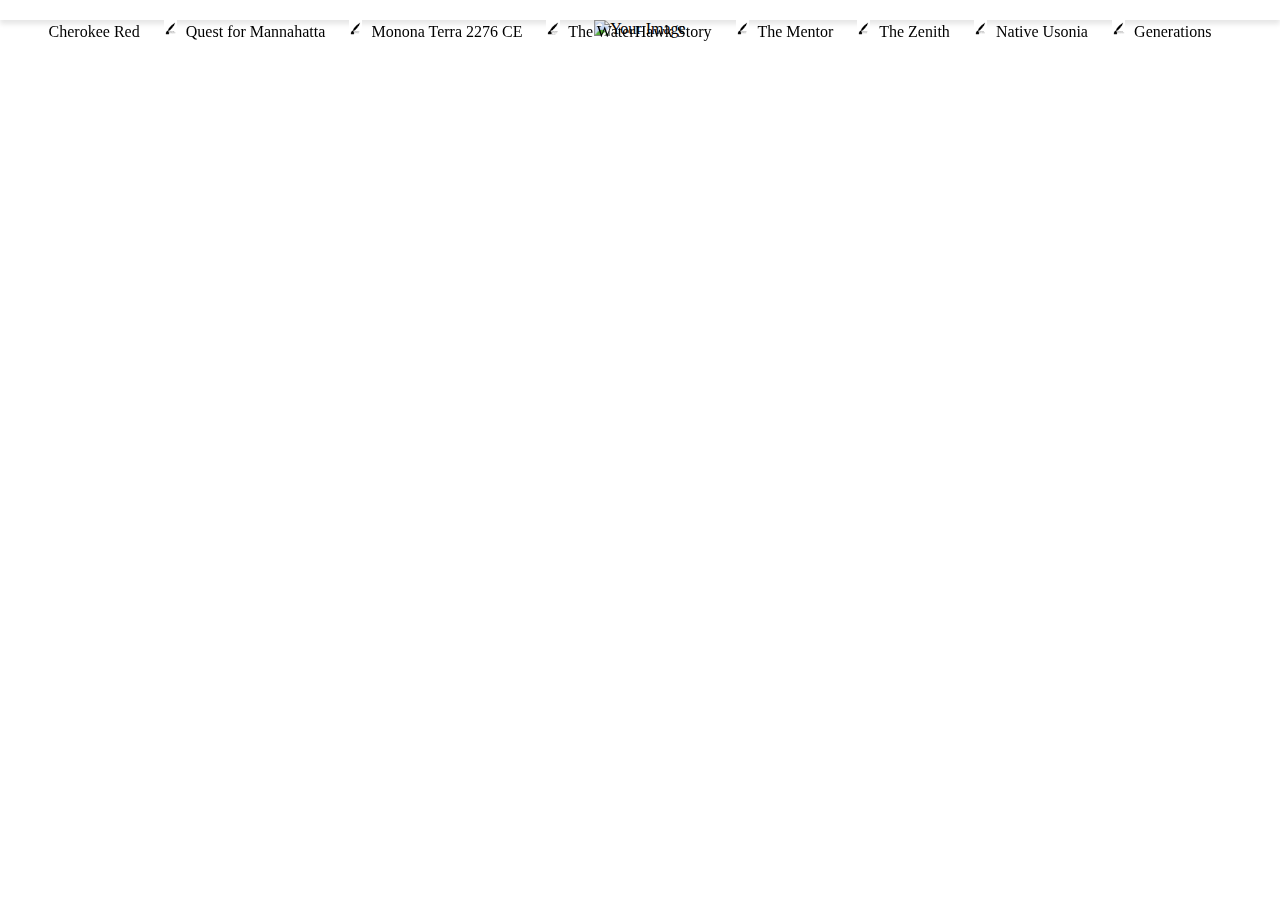
==== index.html @ 368ac666 "Update index.html" ====
<!DOCTYPE html>
<html lang="en">
<head>
    <meta charset="UTF-8">
    <meta name="viewport" content="width=device-width, initial-scale=1.0">
    <title>Craig Allen Henritzy</title>
    <link rel="stylesheet" href="CSS/cherokeeRed.css"> <!-- Link to external CSS file -->
</head>
<body>
    <nav>
        <a href="index.html"> Cherokee Red</a>
        <a href="storyTeller.html"><img src="Images/Quillbutton1.jpg" alt="your image"> Quest for Mannahatta</a>
        <a href="prairie.html"><img src="Images/Quillbutton2.jpg" alt="your image"> Monona Terra 2276 CE</a>
        <a href="mayanMystery.html"><img src="Images/Quillbutton3.jpg" alt="your image"> The WaterHawk Story</a>
        <a href="Chapter4.html"><img src="Images/Quillbutton4.jpg" alt="your image"> The Mentor</a>
        <a href="Chapter5.html"><img src="Images/Quillbutton5.jpg" alt="your image"> The Zenith</a>
        <a href="Chapter6.html"><img src="Images/Quillbutton6.jpg" alt="your image"> Native Usonia</a>
        <a href="Chapter7.html"><img src="Images/Quillbutton7.jpg" alt="your image"> Generations</a>
    </nav>    
    <img src="Pages/index.html" alt="Your Image">
</body>
</html>
---- CSS/cherokeeRed.css ----
body {
    margin: 0;
    font-family: 'Times New Roman', Times, serif;
    overflow: auto; /* Enable both horizontal and vertical scrollbars */
    text-align: center; /* Center the image horizontally */
}

nav {
    position: fixed;
    top: 0;
    left: 0;
    width: 100%;
    height: 20px;
    background-color: #fff;
    padding: 0;
    margin: 0;
    box-shadow: 0px 4px 5px rgba(0, 0, 0, 0.1);
}

nav a {
    text-decoration: none;
    margin-right: 20px;
    color: #000;
    align-items: center;
}

nav a:hover {
    color:#a73613;
    transition: color 0.3s;
}

nav a img {
    height: 17px;
    width: auto;
    margin-right: 5px;
}

img {
    width: 1222px;
    height: auto;
    background-position: left;
    padding-top: 20px;
}
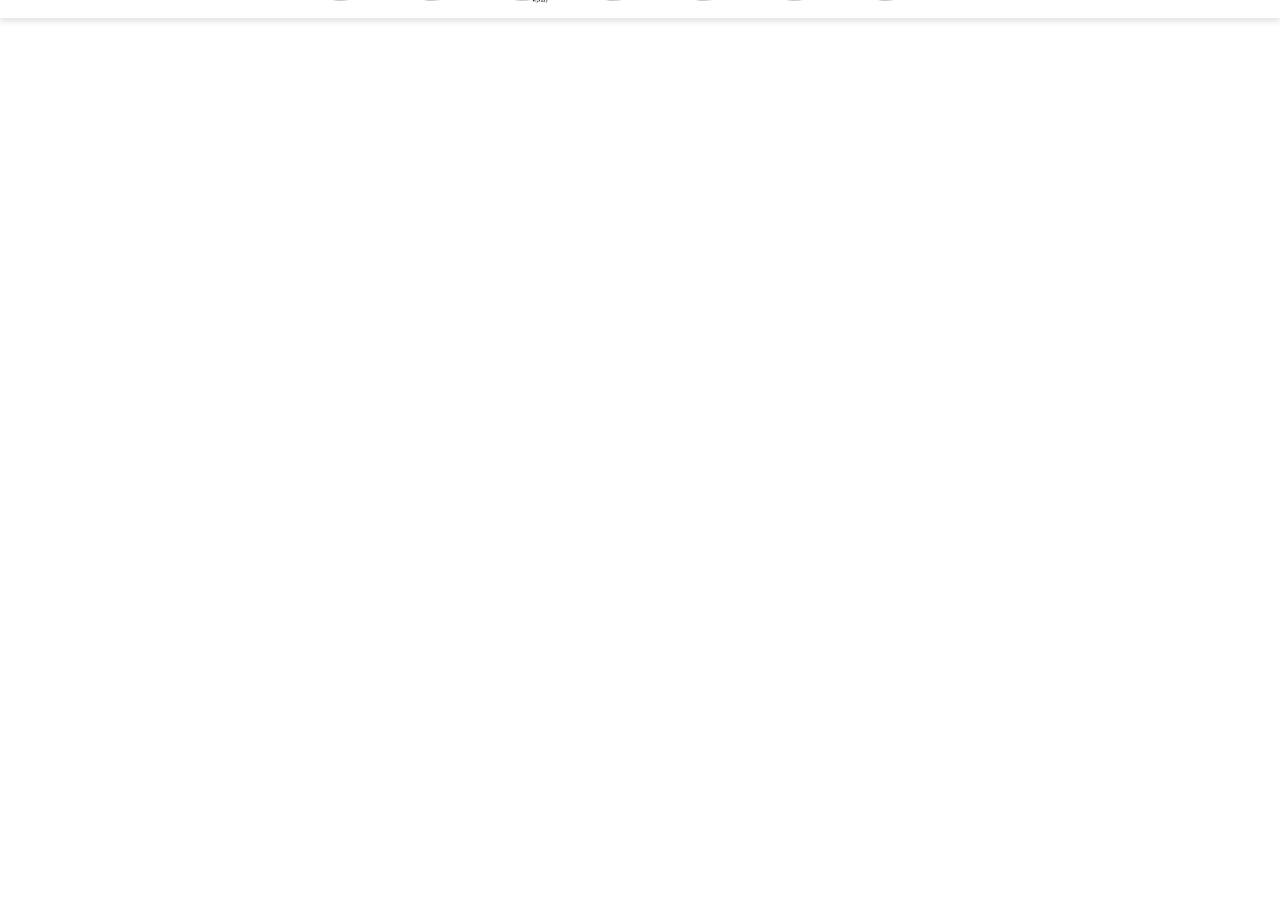
==== commit c1a61771: "Rename cherokeeRed.html to index.html" ====
--- a/index.html
+++ b/index.html
@@ -7,16 +7,18 @@
     <link rel="stylesheet" href="CSS/cherokeeRed.css"> <!-- Link to external CSS file -->
 </head>
 <body>
-    <nav>
-        <a href="index.html"> Cherokee Red</a>
-        <a href="storyTeller.html"><img src="Images/Quillbutton1.jpg" alt="your image"> Quest for Mannahatta</a>
-        <a href="prairie.html"><img src="Images/Quillbutton2.jpg" alt="your image"> Monona Terra 2276 CE</a>
-        <a href="mayanMystery.html"><img src="Images/Quillbutton3.jpg" alt="your image"> The WaterHawk Story</a>
-        <a href="Chapter4.html"><img src="Images/Quillbutton4.jpg" alt="your image"> The Mentor</a>
-        <a href="Chapter5.html"><img src="Images/Quillbutton5.jpg" alt="your image"> The Zenith</a>
-        <a href="Chapter6.html"><img src="Images/Quillbutton6.jpg" alt="your image"> Native Usonia</a>
-        <a href="Chapter7.html"><img src="Images/Quillbutton7.jpg" alt="your image"> Generations</a>
-    </nav>    
-    <img src="Pages/index.html" alt="Your Image">
+    <div class="container">
+        <img src="Pages/cherokeeRed.jpg" alt="Your Image">
+        <nav>
+           <!-- <a href="cherokeeRed.html"><img src="Images/Quillbutton1.jpg" alt="Quillbutton1"></a> -->
+            <a href="storyTeller.html"><img src="Images/Quillbutton1.jpg" alt="Quillbutton1"></a>
+            <a href="prairie.html"><img src="Images/Quillbutton2.jpg" alt="Quillbutton2"></a>
+            <a href="mayanMystery.html"><img src="Images/Quillbutton3.jpg" alt="Quillbutton3"></a>
+            <a href="Chapter4.html"><img src="Images/Quillbutton4.jpg" alt="Quillbutton4"></a>
+            <a href="Chapter5.html"><img src="Images/Quillbutton5.jpg" alt="Quillbutton5"></a>
+            <a href="Chapter6.html"><img src="Images/Quillbutton6.jpg" alt="Quillbutton6"></a>
+            <a href="Chapter7.html"><img src="Images/Quillbutton7.jpg" alt="Quillbutton7"></a>
+        </nav>
+    </div>    
 </body>
 </html>
--- a/CSS/cherokeeRed.css
+++ b/CSS/cherokeeRed.css
@@ -5,12 +5,15 @@
     text-align: center; /* Center the image horizontally */
 }
 
+.container {
+    position: relative; /* Add a relative position to the container */
+}
+
 nav {
-    position: fixed;
-    top: 0;
+    position: absolute; /* Position the nav absolutely */
+    bottom: 0; /* Position it at the bottom */
     left: 0;
     width: 100%;
-    height: 20px;
     background-color: #fff;
     padding: 0;
     margin: 0;
@@ -30,14 +33,12 @@
 }
 
 nav a img {
-    height: 17px;
+    height: 80px;
     width: auto;
     margin-right: 5px;
 }
 
 img {
-    width: 1222px;
+    width: 1190px;
     height: auto;
-    background-position: left;
-    padding-top: 20px;
 }
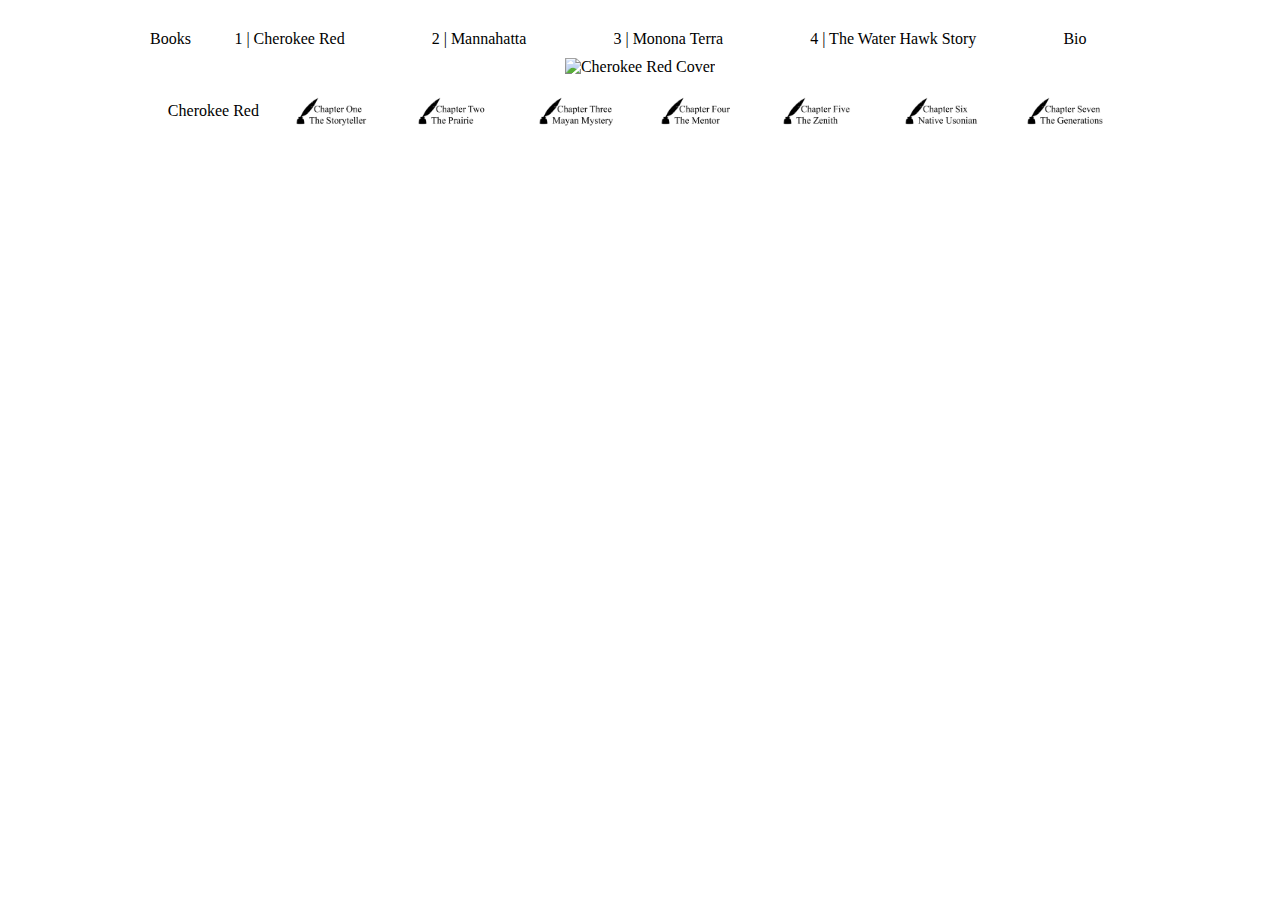
==== commit 9d15de23: "Add files via upload" ====
--- a/index.html
+++ b/index.html
@@ -3,22 +3,34 @@
 <head>
     <meta charset="UTF-8">
     <meta name="viewport" content="width=device-width, initial-scale=1.0">
-    <title>Craig Allen Henritzy</title>
-    <link rel="stylesheet" href="CSS/cherokeeRed.css"> <!-- Link to external CSS file -->
+    <title>Cherokee Red</title>
+    <link rel="stylesheet" href="website.css">
+    <script src="website.js" defer></script>
 </head>
 <body>
     <div class="container">
-        <img src="Pages/cherokeeRed.jpg" alt="Your Image">
-        <nav>
-           <!-- <a href="cherokeeRed.html"><img src="Images/Quillbutton1.jpg" alt="Quillbutton1"></a> -->
-            <a href="storyTeller.html"><img src="Images/Quillbutton1.jpg" alt="Quillbutton1"></a>
-            <a href="prairie.html"><img src="Images/Quillbutton2.jpg" alt="Quillbutton2"></a>
-            <a href="mayanMystery.html"><img src="Images/Quillbutton3.jpg" alt="Quillbutton3"></a>
-            <a href="Chapter4.html"><img src="Images/Quillbutton4.jpg" alt="Quillbutton4"></a>
-            <a href="Chapter5.html"><img src="Images/Quillbutton5.jpg" alt="Quillbutton5"></a>
-            <a href="Chapter6.html"><img src="Images/Quillbutton6.jpg" alt="Quillbutton6"></a>
-            <a href="Chapter7.html"><img src="Images/Quillbutton7.jpg" alt="Quillbutton7"></a>
+        <nav class="top">
+            Books
+            <a href="index.html" class="nav-size cherokee-red"><span>1 | Cherokee Red</span></a>
+            <a href="mannahatta/mannahatta.html"><span>2 | Mannahatta</span></a>
+            <a href="mononaTerra/mononaTerra.html"><span>3 | Monona Terra</span></a>
+            <a href="theWaterhawkStory/theWaterhawkStory.html"><span>4 | The Water Hawk Story</span></a>
+            <a href="bio/bio.html"><span>Bio</span></a>
+
+            <!-- Add links to other books as needed -->
         </nav>
-    </div>    
+        <img id="cherokeeRedImage" src="cherokeeRed/cherokeeRed.jpg" alt="Cherokee Red Cover">
+        <nav class="bottom">
+            <a href="cherokeeRed/cherokeeRed.jpg">Cherokee Red</a>
+            <a href="cherokeeRed/storyTeller.jpg"><img src="chapButtons/cherokee1.jpg" alt="Chapter 1"></a>
+            <a href="cherokeeRed/prairie.jpg"><img src="chapButtons/cherokee2.jpg" alt="Chapter 2"></a>
+            <a href="cherokeeRed/mayanMystery.jpg"><img src="chapButtons/cherokee3.jpg" alt="Chapter 3"></a>
+            <a href="cherokeeRed/Chapter4.jpg"><img src="chapButtons/cherokee4.jpg" alt="Chapter 4"></a>
+            <a href="cherokeeRed/Chapter5.jpg"><img src="chapButtons/cherokee5.jpg" alt="Chapter 5"></a>
+            <a href="cherokeeRed/Chapter6.jpg"><img src="chapButtons/cherokee6.jpg" alt="Chapter 6"></a>
+            <a href="cherokeeRed/Chapter7.jpg"><img src="chapButtons/cherokee7.jpg" alt="Chapter 7"></a>
+            <!-- Add links to other chapters as needed -->
+        </nav>
+    </div>
 </body>
 </html>
--- a/website.css
+++ b/website.css
@@ -0,0 +1,86 @@
+body {
+    margin: 0;
+    font-family: 'Times New Roman', Times, serif;
+    overflow: auto;
+    text-align: center;
+}
+
+.container {
+    position: relative;
+}
+
+.top, nav.bottom {
+    max-width: 980px;
+    width: 100%;
+    margin: 0 auto;
+    display: flex;
+    justify-content: space-between;
+    align-items: center; /* Align items vertically in the center */
+}
+
+.top a, nav.bottom a {
+    text-decoration: none;
+    color: #000;
+    padding: 10px;
+    flex-grow: 1;
+    flex-shrink: 1;
+    box-sizing: border-box;
+}
+
+.top {
+    padding-top: 20px;
+}
+
+.top a {
+    font-size: 1em;
+    transition: color 0.3s, font-size 0.3s;
+}
+
+.top a:hover, .bottom a:hover {
+    color: #a73613;
+    font-size: 1.1em;
+    transition: .3s;
+}
+
+.bottom a:hover {
+    opacity: 1;
+    transform: scale(1.1);
+}
+
+.cherokee-red {
+    color: #a73613;
+}
+
+.nav-size {
+    font-size: 1em;
+}
+
+nav.bottom img {
+    height: 30px;
+    width: auto;
+    margin-right: 5px;
+    vertical-align: middle;
+    opacity: 1;
+    transition: opacity 0.3s, transform 0.3s;
+}
+nav.bottom {
+    padding-top: 10px;
+    padding-bottom: 20px;
+}
+nav.bottom a:hover img {
+    opacity: 1;
+    transform: scale(1.3);
+}
+
+img {
+    width: 1080px;
+    height: auto;
+    z-index: 1;
+}
+
+@media (max-width: 1080px) {
+    /*nav.top-nav a, nav.bottom a */body {
+        flex: 1;
+        max-width: none;
+    }
+}
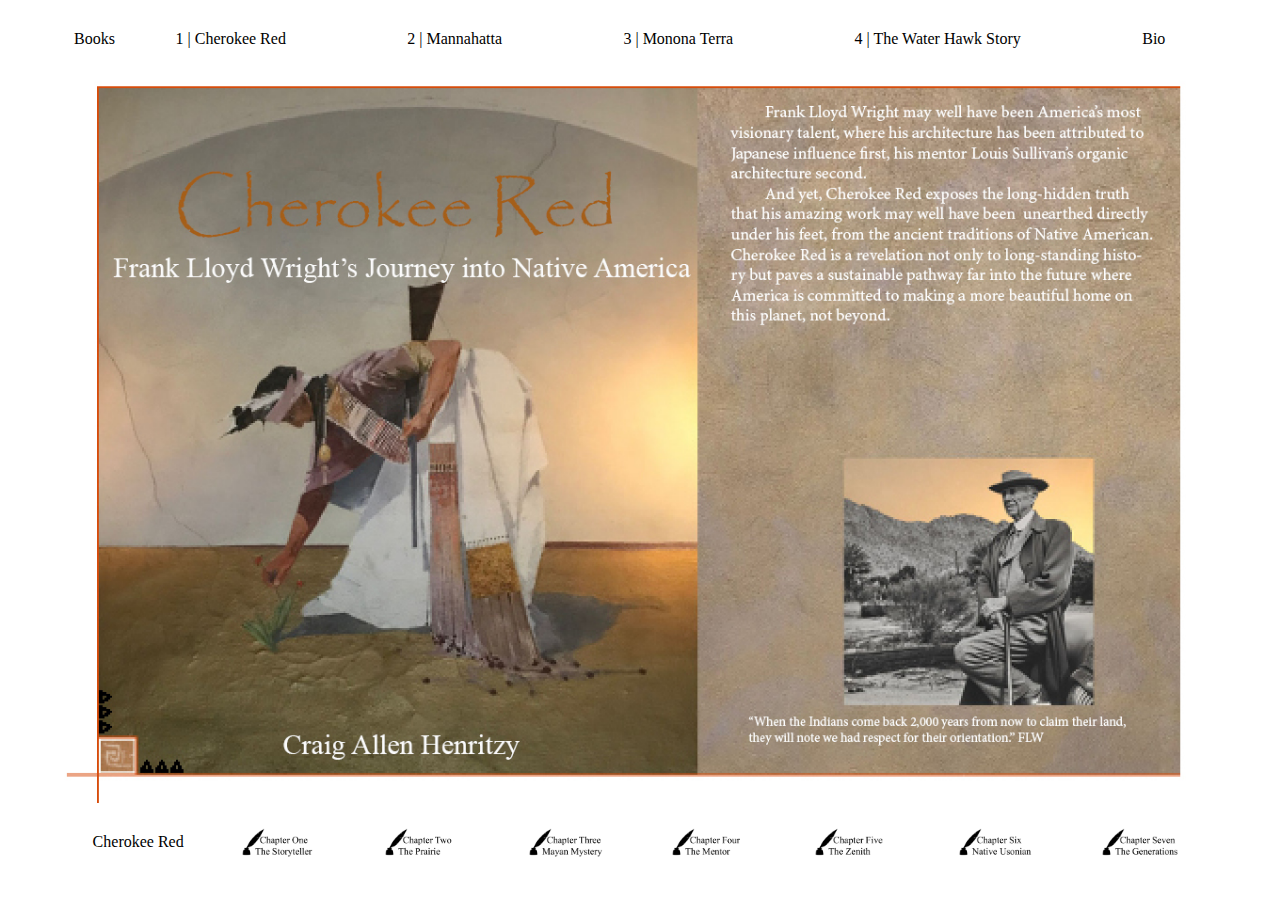
==== commit 99ed26fc: "Update index.html" ====
--- a/index.html
+++ b/index.html
@@ -19,9 +19,9 @@
 
             <!-- Add links to other books as needed -->
         </nav>
-        <img id="cherokeeRedImage" src="cherokeeRed/cherokeeRed.jpg" alt="Cherokee Red Cover">
+        <img id="cherokeeRedImage" src="cherokeeRed/AuthorWepPage1.jpg" alt="Cherokee Red Cover">
         <nav class="bottom">
-            <a href="cherokeeRed/cherokeeRed.jpg">Cherokee Red</a>
+            <a href="cherokeeRed/AuthorWepPage1.jpg">Cherokee Red</a>
             <a href="cherokeeRed/storyTeller.jpg"><img src="chapButtons/cherokee1.jpg" alt="Chapter 1"></a>
             <a href="cherokeeRed/prairie.jpg"><img src="chapButtons/cherokee2.jpg" alt="Chapter 2"></a>
             <a href="cherokeeRed/mayanMystery.jpg"><img src="chapButtons/cherokee3.jpg" alt="Chapter 3"></a>
--- a/website.css
+++ b/website.css
@@ -10,8 +10,7 @@
 }
 
 .top, nav.bottom {
-    max-width: 980px;
-    width: 100%;
+    width: 90%;
     margin: 0 auto;
     display: flex;
     justify-content: space-between;
@@ -28,6 +27,7 @@
 }
 
 .top {
+    padding-left: 20px;
     padding-top: 20px;
 }
 
@@ -73,7 +73,7 @@
 }
 
 img {
-    width: 1080px;
+    width: 90%;
     height: auto;
     z-index: 1;
 }
